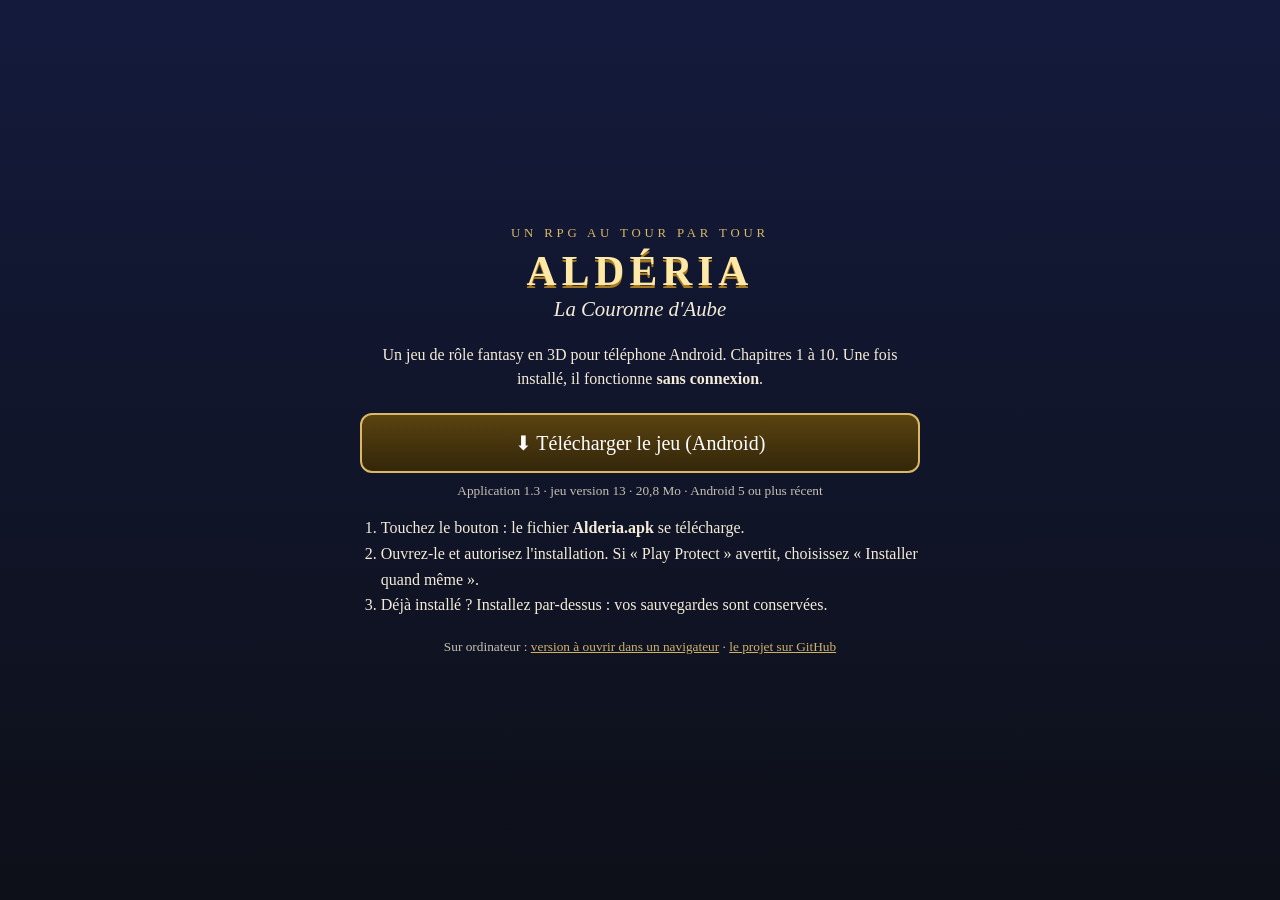
==== docs/index.html @ a86031af "Application 1.3, jeu version 13 : Chapitres 1 à 10 · mises à jour en ligne" ====
<!doctype html>
<html lang="fr">
<head>
<meta charset="utf-8">
<meta name="viewport" content="width=device-width, initial-scale=1">
<title>Aldéria : la Couronne d'Aube — télécharger le jeu</title>
<meta name="description" content="Aldéria : la Couronne d'Aube, un jeu de rôle fantasy pour téléphone Android. Fonctionne sans connexion.">
<style>
  body { margin: 0; min-height: 100vh; display: flex; align-items: center; justify-content: center; background: linear-gradient(#141a3c, #0d1018); color: #f4ecd8; font-family: Georgia, 'Times New Roman', serif; }
  main { max-width: 560px; padding: 28px 22px; text-align: center; }
  .sur { letter-spacing: .3em; font-size: .8em; color: #d9b866; }
  h1 { margin: 6px 0 0; font-size: 2.6em; letter-spacing: .12em; color: #ffe9a8; text-shadow: 0 3px 0 #a8791e; }
  h2 { margin: 2px 0 22px; font-weight: normal; font-style: italic; font-size: 1.3em; }
  p { line-height: 1.5; }
  a.bouton { display: block; margin: 22px auto 8px; padding: 16px 18px; border: 2px solid #d9b866; border-radius: 12px; background: linear-gradient(#5a4310, #33260a); color: #fff; font-size: 1.25em; text-decoration: none; }
  small { opacity: .8; }
  ol { text-align: left; line-height: 1.6; padding-left: 1.3em; }
  a { color: #ffd97a; }
</style>
</head>
<body>
<main>
  <div class="sur">UN RPG AU TOUR PAR TOUR</div>
  <h1>ALDÉRIA</h1>
  <h2>La Couronne d'Aube</h2>
  <p>Un jeu de rôle fantasy en 3D pour téléphone Android. Chapitres 1 à 10. Une fois installé, il fonctionne <b>sans connexion</b>.</p>
  <a class="bouton" href="https://github.com/sleepundleave-gif/alderia/releases/latest/download/Alderia.apk">⬇ Télécharger le jeu (Android)</a>
  <small>Application 1.3 · jeu version 13 · 20,8 Mo · Android 5 ou plus récent</small>
  <ol>
    <li>Touchez le bouton : le fichier <b>Alderia.apk</b> se télécharge.</li>
    <li>Ouvrez-le et autorisez l'installation. Si « Play Protect » avertit, choisissez « Installer quand même ».</li>
    <li>Déjà installé ? Installez par-dessus : vos sauvegardes sont conservées.</li>
  </ol>
  <p><small>Sur ordinateur : <a href="https://github.com/sleepundleave-gif/alderia/releases/latest">version à ouvrir dans un navigateur</a> · <a href="https://github.com/sleepundleave-gif/alderia">le projet sur GitHub</a></small></p>
</main>
</body>
</html>
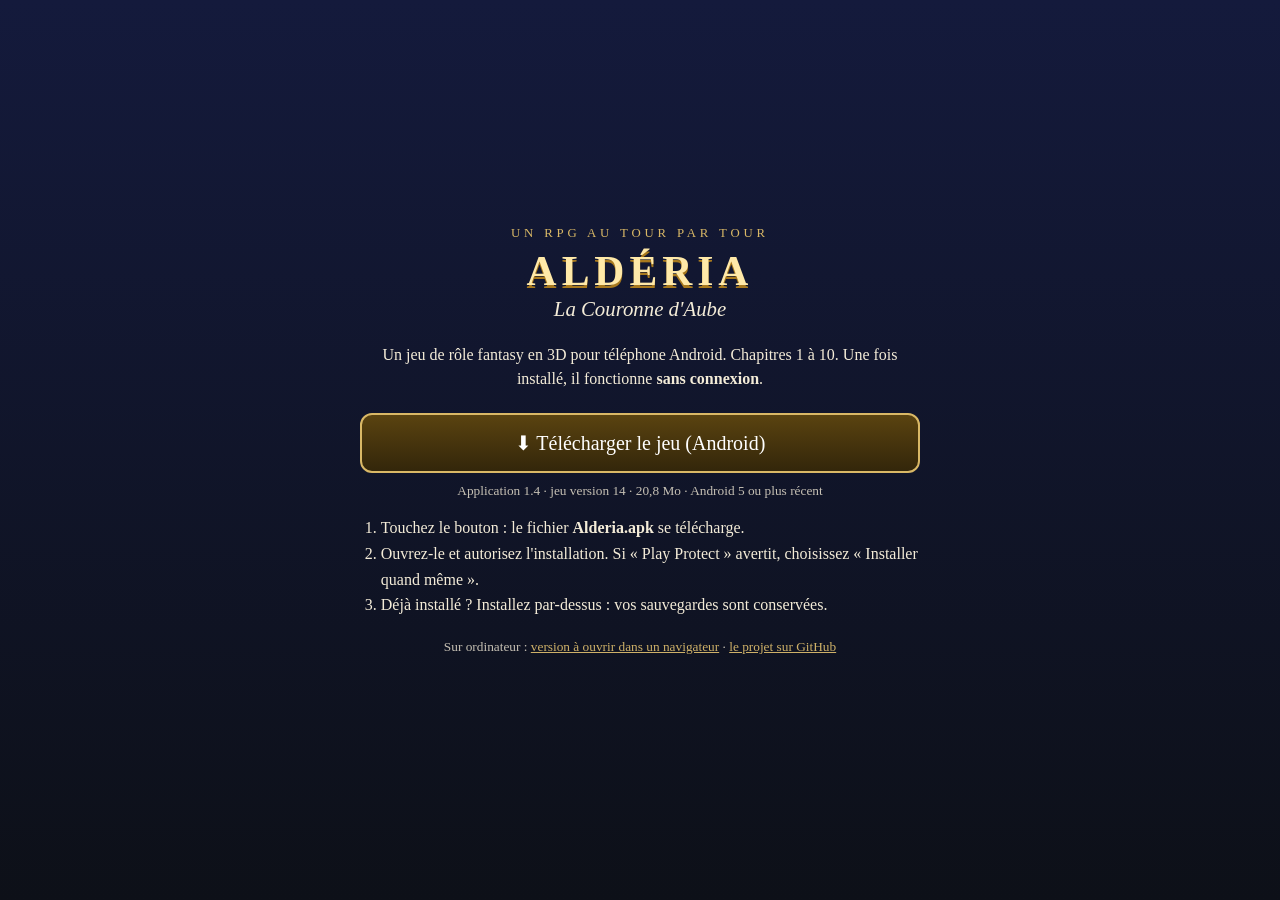
==== commit 562aafa4: "Application 1.4, jeu version 14 : Carte du lieu dans le menu · corrections du château, des maisons e" ====
--- a/docs/index.html
+++ b/docs/index.html
@@ -25,7 +25,7 @@
   <h2>La Couronne d'Aube</h2>
   <p>Un jeu de rôle fantasy en 3D pour téléphone Android. Chapitres 1 à 10. Une fois installé, il fonctionne <b>sans connexion</b>.</p>
   <a class="bouton" href="https://github.com/sleepundleave-gif/alderia/releases/latest/download/Alderia.apk">⬇ Télécharger le jeu (Android)</a>
-  <small>Application 1.3 · jeu version 13 · 20,8 Mo · Android 5 ou plus récent</small>
+  <small>Application 1.4 · jeu version 14 · 20,8 Mo · Android 5 ou plus récent</small>
   <ol>
     <li>Touchez le bouton : le fichier <b>Alderia.apk</b> se télécharge.</li>
     <li>Ouvrez-le et autorisez l'installation. Si « Play Protect » avertit, choisissez « Installer quand même ».</li>
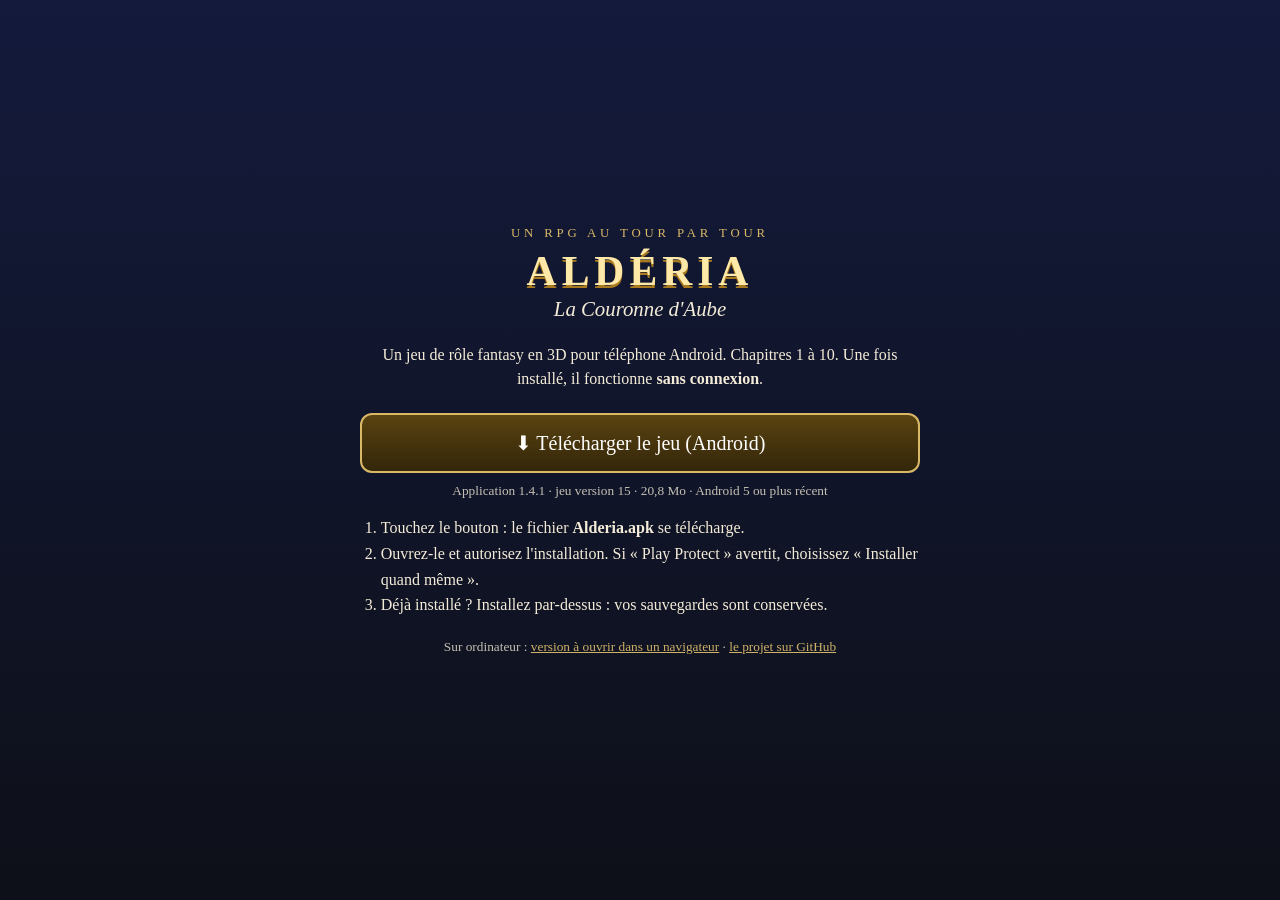
==== commit 73168b8b: "Application 1.4.1, jeu version 15 : Correctif : le menu Objets ne donne plus d'erreur" ====
--- a/docs/index.html
+++ b/docs/index.html
@@ -25,7 +25,7 @@
   <h2>La Couronne d'Aube</h2>
   <p>Un jeu de rôle fantasy en 3D pour téléphone Android. Chapitres 1 à 10. Une fois installé, il fonctionne <b>sans connexion</b>.</p>
   <a class="bouton" href="https://github.com/sleepundleave-gif/alderia/releases/latest/download/Alderia.apk">⬇ Télécharger le jeu (Android)</a>
-  <small>Application 1.4 · jeu version 14 · 20,8 Mo · Android 5 ou plus récent</small>
+  <small>Application 1.4.1 · jeu version 15 · 20,8 Mo · Android 5 ou plus récent</small>
   <ol>
     <li>Touchez le bouton : le fichier <b>Alderia.apk</b> se télécharge.</li>
     <li>Ouvrez-le et autorisez l'installation. Si « Play Protect » avertit, choisissez « Installer quand même ».</li>
